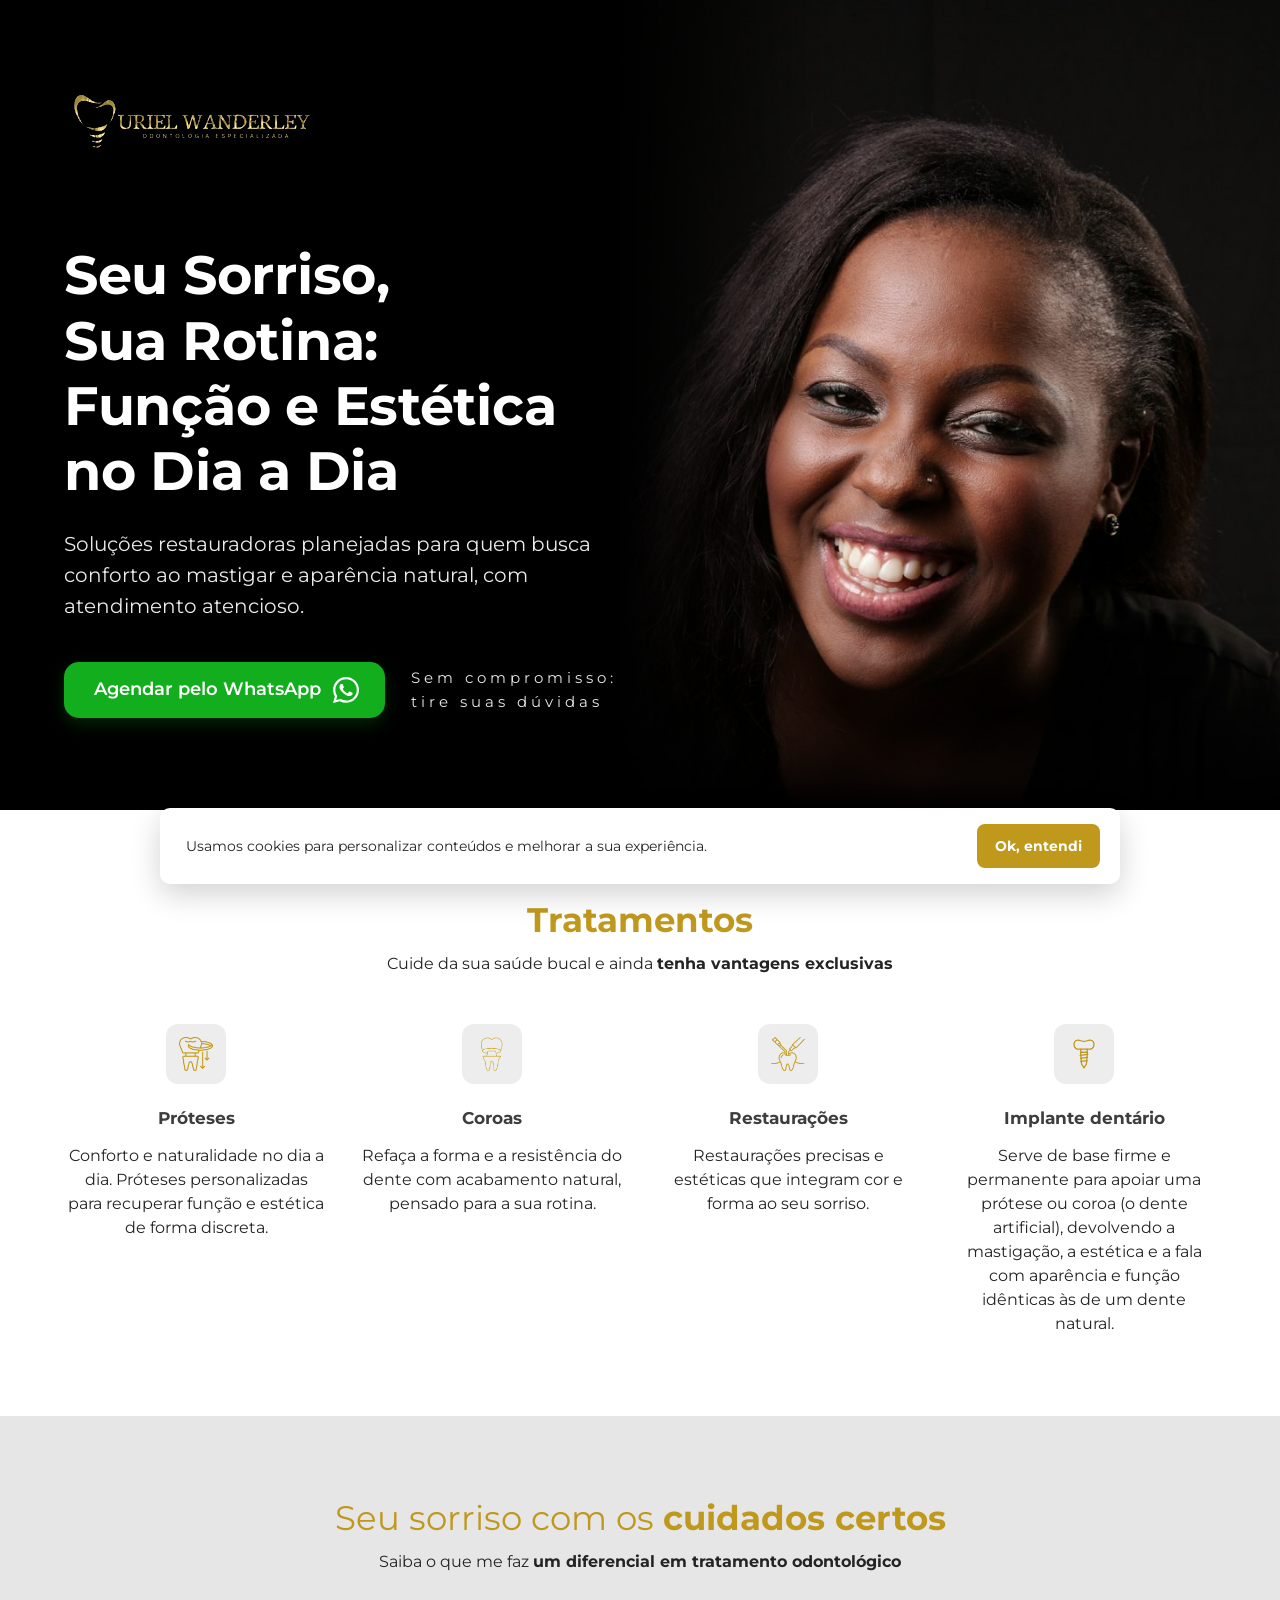
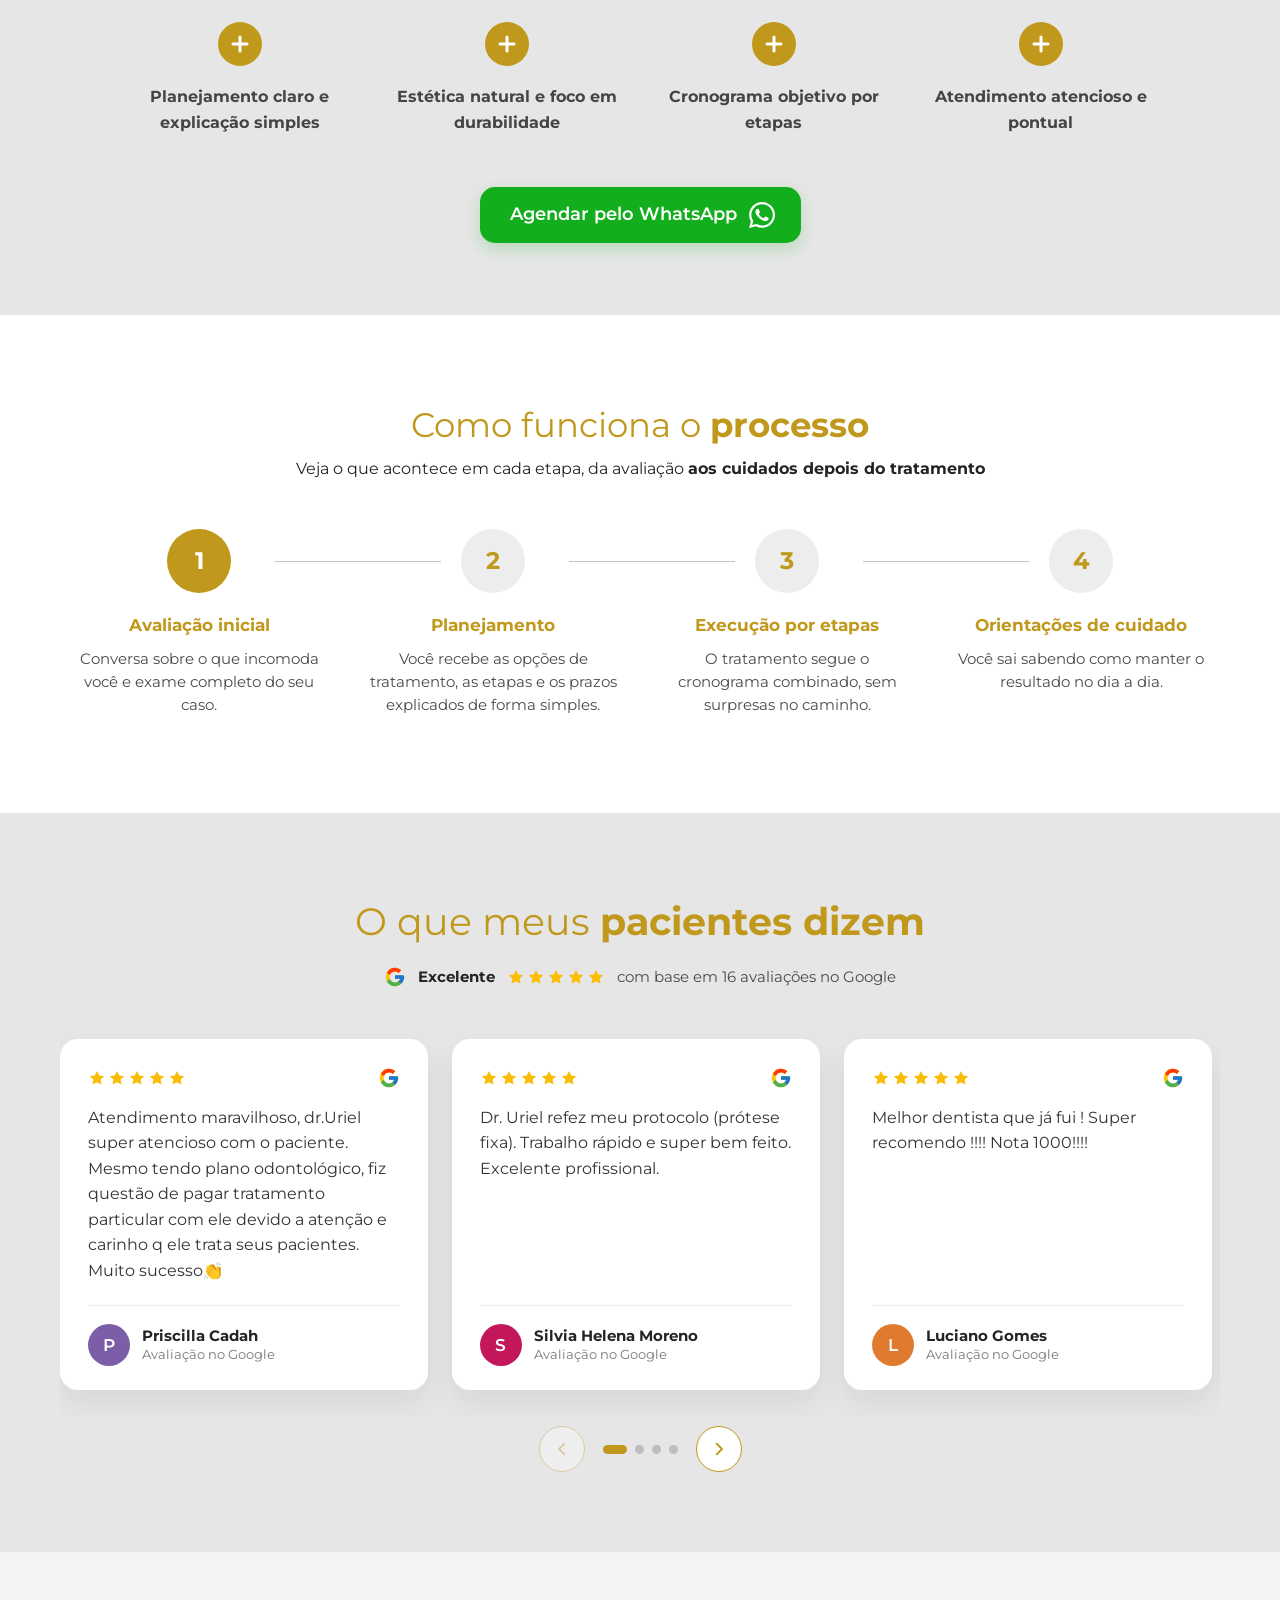
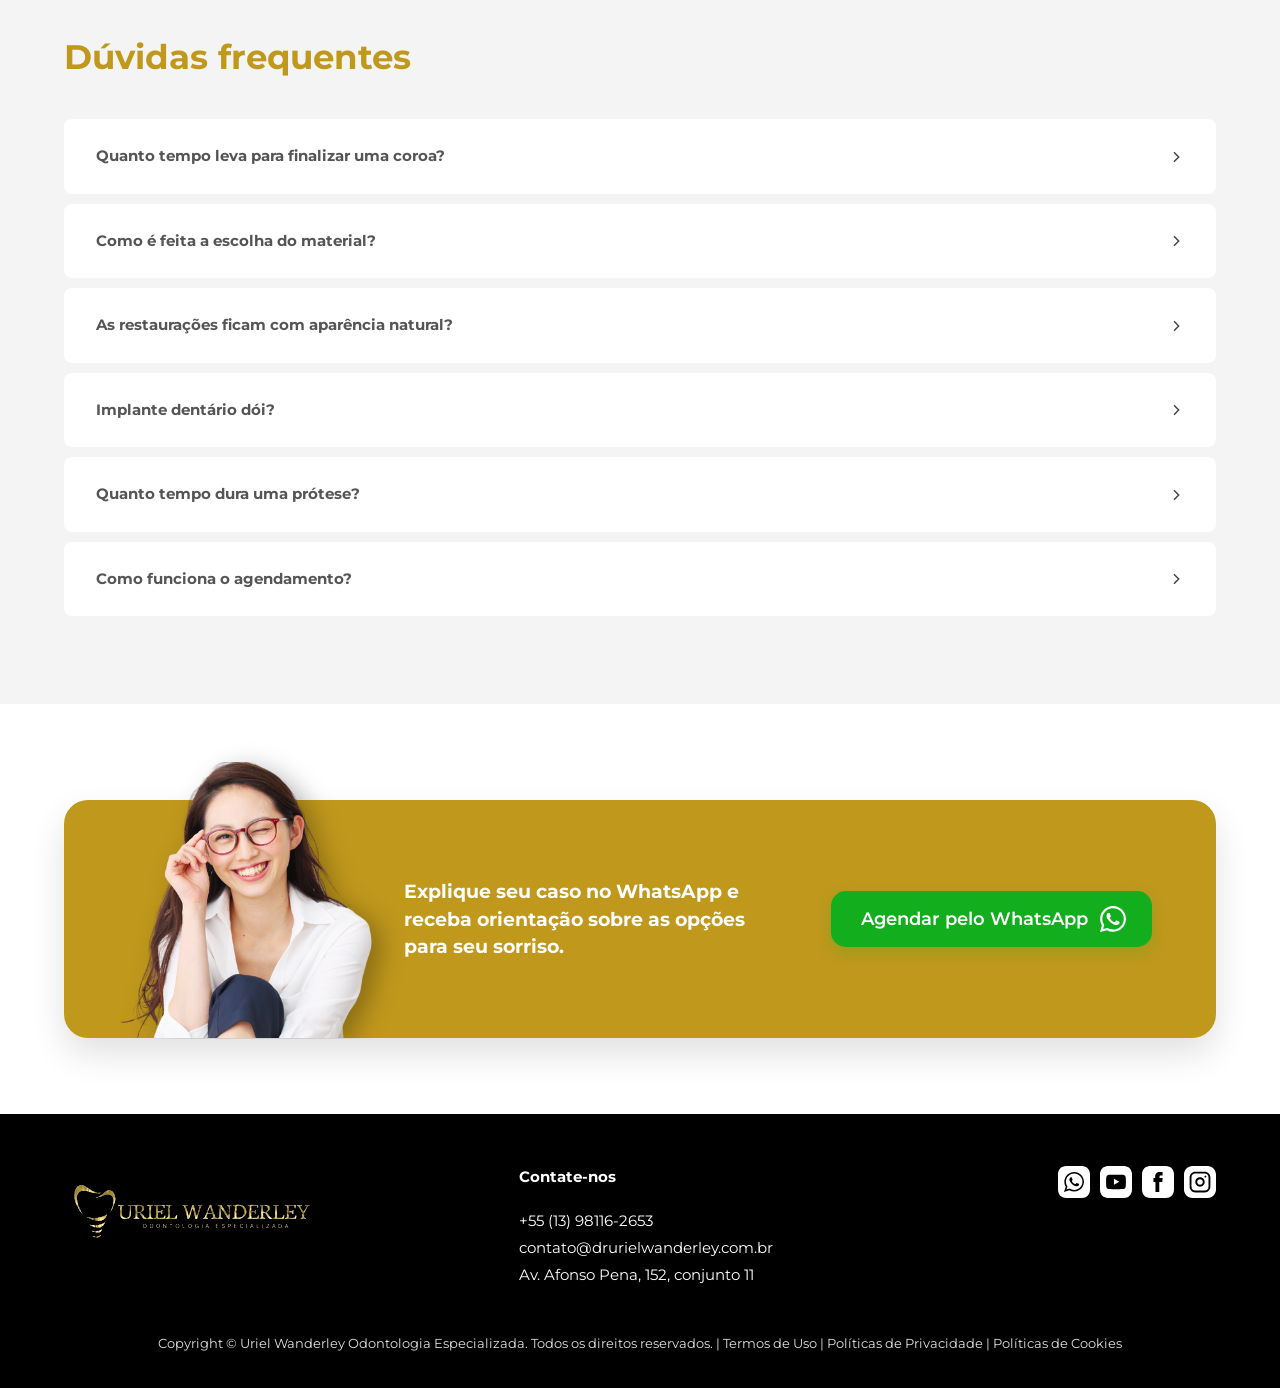
==== dentista-rev01/index.html @ c027326d "previa: LP de implantes do Dr. Uriel Wanderley, versao original e rev01 Montada a partir do fonte (s" ====
<!doctype html>
<html lang="pt-BR">
<head>
  <meta charset="utf-8">
  <meta name="viewport" content="width=device-width, initial-scale=1">
  <meta name="theme-color" content="#000000">
  <title>Dr. Uriel Wanderley - Implantes Dentários</title>
  <meta name="description" content="Tratamentos restauradores com foco em conforto, durabilidade e estética natural, conduzidos com planejamento detalhado e atenção ao paciente 40/45+.">
  <meta name="keywords" content="Implante Dentário, Próteses, Coroas, Restaurações">
  <meta name="robots" content="noindex, nofollow">
  <link rel="canonical" href="https://dentista.drurielwanderley.com.br/">
  <meta property="og:locale" content="pt_BR">
  <meta property="og:type" content="website">
  <meta property="og:title" content="Dr. Uriel Wanderley - Implantes Dentários">
  <meta property="og:description" content="Tratamentos restauradores com foco em conforto, durabilidade e estética natural.">
  <meta property="og:url" content="https://dentista.drurielwanderley.com.br/">
  <link rel="icon" href="assets/favicon.png">
  <link rel="apple-touch-icon" href="assets/favicon.png">


  <link rel="preconnect" href="https://fonts.googleapis.com">
  <link rel="preconnect" href="https://fonts.gstatic.com" crossorigin>
  <link href="https://fonts.googleapis.com/css2?family=Montserrat:wght@300;400;500;600;700&display=swap" rel="stylesheet">
  <link rel="preload" as="image" href="assets/hero-mulher-sorrindo.jpg" imagesrcset="assets/hero-mulher-sorrindo-760.jpg 760w, assets/hero-mulher-sorrindo.jpg 1400w" imagesizes="(max-width: 900px) 100vw, 52vw">

  <style>
    /* ═══════════════════════════════════════════════════════════
       rev01 · réplica da página da GreatPages com os ajustes de 16/10/2026.

       A identidade é a do original: Montserrat, dourado #C0981C, verde
       #13AE1E nos botões, fundo preto no topo e no rodapé, cinza claro
       nas seções intermediárias. O que muda está listado no README da
       pasta do cliente, item a item.
       ═══════════════════════════════════════════════════════════ */
    :root {
      --ouro: #c0981c;
      --ouro-escuro: #a8841a;
      --verde: #13ae1e;
      --verde-escuro: #0f971a;
      --preto: #000;
      --cinza-secao: #e6e6e6;
      --cinza-faq: #f4f4f4;
      --cinza-icone: #ededed;
      --texto: #242424;
      --texto-suave: #4a4a4a;
      --titulo: #3d3d3d;
      --estrela: #fbbc04;
      --largura: 1200px;
      --raio-botao: 15px;
    }
    *, *::before, *::after { box-sizing: border-box; }
    html { -webkit-text-size-adjust: 100%; scroll-behavior: smooth; }
    body {
      margin: 0;
      font-family: Montserrat, system-ui, sans-serif;
      color: var(--texto);
      background: #fff;
      line-height: 1.5;
      -webkit-font-smoothing: antialiased;
    }
    img { max-width: 100%; display: block; }
    h1, h2, h3, p { margin: 0; }
    .wrap { width: 100%; max-width: var(--largura); margin: 0 auto; padding: 0 24px; }
    .nowrap { white-space: nowrap; }
    :focus-visible { outline: 3px solid var(--ouro); outline-offset: 3px; }

    /* ── Botão de WhatsApp: texto + logo branco à direita ───────── */
    .btn {
      display: inline-flex; align-items: center; justify-content: center; gap: 12px;
      min-height: 56px; padding: 0 26px 0 30px;
      background: var(--verde); color: #fff;
      font: 600 18px/1.2 Montserrat, sans-serif; text-decoration: none;
      border-radius: var(--raio-botao);
      box-shadow: 0 6px 16px rgba(19, 174, 30, .22);
      transition: background-color .2s ease, transform .2s ease, box-shadow .2s ease;
    }
    .btn:hover { background: var(--verde-escuro); transform: translateY(-1px); box-shadow: 0 10px 24px rgba(19, 174, 30, .34); }
    .btn svg { width: 26px; height: 26px; fill: #fff; flex: none; }

    /* ── Títulos de seção (padrão do original: parte leve + parte em negrito) */
    .titulo-secao { text-align: center; margin-bottom: 48px; }
    .titulo-secao h2 {
      font-size: clamp(26px, 3.2vw, 34px); line-height: 1.3; font-weight: 400; color: var(--ouro);
    }
    .titulo-secao h2 strong { font-weight: 700; }
    .titulo-secao p { margin-top: 10px; font-size: 16px; color: var(--texto); }
    .titulo-secao p strong { font-weight: 700; }

    /* ═════════ 1. TOPO ═════════ */
    .hero {
      position: relative; background: var(--preto); color: #fff; overflow: hidden;
      min-height: clamp(640px, 90vh, 880px);
      display: flex; align-items: center;
    }
    .hero__foto {
      position: absolute; top: 0; right: 0; bottom: 0; width: 52%;
      /* A foto tem fundo quase preto: as duas máscaras somem com as bordas
         (esquerda e base) dentro do preto do topo, sem corte seco. */
      -webkit-mask-image: linear-gradient(to right, transparent 0, #000 30%), linear-gradient(to top, transparent 0, #000 22%);
      -webkit-mask-composite: source-in;
              mask-image: linear-gradient(to right, transparent 0, #000 30%), linear-gradient(to top, transparent 0, #000 22%);
              mask-composite: intersect;
    }
    .hero__foto img { width: 100%; height: 100%; object-fit: cover; object-position: 50% 18%; }
    .hero__wrap { position: relative; z-index: 1; padding-top: 56px; padding-bottom: 72px; }
    .hero__texto { max-width: 600px; }
    .hero__logo { width: 260px; height: auto; margin-bottom: clamp(48px, 9vh, 88px); }
    .hero h1 {
      font-size: clamp(30px, 1rem + 3vw, 56px);
      line-height: 1.2; font-weight: 700; letter-spacing: -.005em;
    }
    /* Uma linha por trecho: "no Dia a Dia" fica sozinho na última linha, com
       folga até a foto, em vez de espremido no fim de uma linha longa. */
    .hero h1 span { display: block; white-space: nowrap; }
    .hero__sub { margin-top: 26px; font-size: clamp(17px, 1.6vw, 21px); line-height: 1.5; max-width: 34em; color: rgba(255,255,255,.92); }
    .hero__acoes { margin-top: 40px; display: flex; align-items: center; flex-wrap: wrap; gap: 20px 26px; }
    .hero__nota { font-size: 15px; letter-spacing: 4px; line-height: 1.55; color: rgba(255,255,255,.9); }

    /* ═════════ 2. TRATAMENTOS ═════════ */
    .tratamentos { padding: 88px 0 80px; }
    .tratamentos .titulo-secao h2 { font-weight: 700; }
    .cards {
      display: grid; grid-template-columns: repeat(4, 1fr); gap: 40px 32px;
    }
    .card { text-align: center; }
    .card__icone {
      width: 60px; height: 60px; margin: 0 auto 22px; border-radius: 12px;
      background: var(--cinza-icone); display: grid; place-items: center; color: var(--ouro);
    }
    .card__icone img, .card__icone svg { width: 34px; height: 34px; }
    .card h3 { font-size: 17px; font-weight: 700; color: var(--titulo); margin-bottom: 12px; }
    .card p { font-size: 15.5px; line-height: 1.55; color: var(--texto); max-width: 260px; margin: 0 auto; }

    /* ═════════ 3. DIFERENCIAIS ═════════ */
    .diferenciais { background: var(--cinza-secao); padding: 80px 0 72px; }
    .dif-lista {
      list-style: none; margin: 0 auto; padding: 0; max-width: 1040px;
      display: grid; grid-template-columns: repeat(4, 1fr); gap: 36px 28px;
    }
    .dif-lista li { display: flex; flex-direction: column; align-items: center; text-align: center; }
    .dif-mais {
      width: 44px; height: 44px; border-radius: 50%; background: var(--ouro);
      display: grid; place-items: center; margin-bottom: 18px;
    }
    .dif-mais svg { width: 20px; height: 20px; stroke: #fff; stroke-width: 3; stroke-linecap: round; }
    .dif-lista p { font-size: 16px; font-weight: 700; line-height: 1.6; color: #444646; max-width: 15em; }
    .diferenciais .acao { margin-top: 52px; text-align: center; }

    /* ═════════ 4. PROCESSO ═════════ */
    .processo { padding: 88px 0 96px; }
    .passos {
      list-style: none; margin: 0; padding: 0;
      display: grid; grid-template-columns: repeat(4, 1fr); gap: 32px 24px;
    }
    .passo { position: relative; text-align: center; padding: 0 6px; }
    .passo:not(:first-child)::before {
      content: ""; position: absolute; top: 32px; height: 1px; background: #c4c4c4;
      left: calc(-50% + 52px); right: calc(50% + 52px);
    }
    .passo__num {
      width: 64px; height: 64px; margin: 0 auto 20px; border-radius: 50%;
      display: grid; place-items: center; font-size: 24px; font-weight: 700;
      background: var(--cinza-icone); color: var(--ouro);
    }
    .passo:first-child .passo__num { background: var(--ouro); color: #fff; }
    .passo h3 { font-size: 17px; font-weight: 700; color: var(--ouro); margin-bottom: 8px; }
    .passo p { font-size: 15px; line-height: 1.55; color: var(--texto-suave); max-width: 250px; margin: 0 auto; }

    /* ═════════ 5. DEPOIMENTOS ═════════ */
    .depoimentos { background: var(--cinza-secao); padding: 84px 0 80px; }
    .depoimentos .titulo-secao { margin-bottom: 20px; }
    .depoimentos .titulo-secao h2 { font-size: clamp(28px, 3.4vw, 38px); }
    .resumo-google {
      display: flex; align-items: center; justify-content: center; flex-wrap: wrap; gap: 8px 12px;
      font-size: 15px; color: var(--texto-suave); margin-bottom: 44px;
    }
    .resumo-google strong { color: var(--texto); font-weight: 700; }
    .estrelas { display: inline-flex; gap: 2px; color: var(--estrela); }
    .estrelas svg { width: 18px; height: 18px; fill: currentColor; }
    .g-logo { width: 22px; height: 22px; flex: none; }

    .carrossel { position: relative; }
    .trilho {
      display: grid; grid-auto-flow: column; gap: 24px;
      grid-auto-columns: calc((100% - 48px) / 3);
      overflow-x: auto; scroll-snap-type: x mandatory; scroll-behavior: smooth;
      padding: 6px 4px 28px; margin: 0 -4px;
      scrollbar-width: none;
    }
    .trilho::-webkit-scrollbar { display: none; }
    .avaliacao {
      scroll-snap-align: start;
      background: #fff; border-radius: 18px; padding: 28px 28px 24px;
      box-shadow: 0 12px 30px rgba(0, 0, 0, .07);
      display: flex; flex-direction: column;
    }
    .avaliacao__topo { display: flex; align-items: center; justify-content: space-between; margin-bottom: 16px; }
    .avaliacao__texto { font-size: 15.5px; line-height: 1.65; color: #333; flex: 1; }
    .avaliacao__autor { display: flex; align-items: center; gap: 12px; margin-top: 22px; padding-top: 18px; border-top: 1px solid #eee; }
    .avatar {
      width: 42px; height: 42px; border-radius: 50%; flex: none;
      display: grid; place-items: center; color: #fff; font-weight: 600; font-size: 17px;
    }
    .avaliacao__nome { font-size: 15px; font-weight: 700; color: var(--texto); line-height: 1.3; }
    .avaliacao__fonte { font-size: 13px; color: #777; }
    .carrossel__controles { display: flex; align-items: center; justify-content: center; gap: 18px; margin-top: 8px; }
    .seta {
      width: 46px; height: 46px; border-radius: 50%; border: 1.5px solid var(--ouro);
      background: #fff; color: var(--ouro); cursor: pointer; display: grid; place-items: center;
      transition: background-color .2s ease, color .2s ease, opacity .2s ease;
    }
    .seta:hover:not(:disabled) { background: var(--ouro); color: #fff; }
    .seta:disabled { opacity: .35; cursor: default; }
    .seta svg { width: 18px; height: 18px; stroke: currentColor; stroke-width: 2.4; fill: none; stroke-linecap: round; stroke-linejoin: round; }
    .pontos { display: flex; gap: 8px; }
    .pontos button {
      width: 9px; height: 9px; border-radius: 50%; border: 0; padding: 0; cursor: pointer;
      background: #bdbdbd; transition: background-color .2s ease, width .2s ease;
    }
    .pontos button[aria-current="true"] { background: var(--ouro); width: 24px; border-radius: 6px; }

    /* ═════════ 6. DÚVIDAS ═════════ */
    .duvidas { background: var(--cinza-faq); padding: 80px 0 88px; }
    .duvidas h2 { font-size: clamp(26px, 3.2vw, 34px); font-weight: 700; color: var(--ouro); margin-bottom: 36px; }
    .faq { display: grid; gap: 10px; }
    .faq details { background: #fff; border-radius: 8px; }
    .faq summary {
      list-style: none; cursor: pointer; display: flex; align-items: center; justify-content: space-between; gap: 20px;
      padding: 26px 32px; font-size: 15px; font-weight: 700; color: #555;
    }
    .faq summary::-webkit-details-marker { display: none; }
    .faq summary svg { width: 16px; height: 16px; flex: none; stroke: #444; stroke-width: 2.2; fill: none; transition: transform .2s ease; }
    .faq details[open] summary svg { transform: rotate(90deg); }
    .faq details p { padding: 0 32px 26px; font-size: 15px; line-height: 1.65; color: var(--texto-suave); }

    /* ═════════ 7. CHAMADA FINAL ═════════ */
    .chamada { padding: 96px 0 76px; }
    .chamada__caixa {
      position: relative; background: var(--ouro); border-radius: 24px;
      min-height: 238px; padding: 36px 64px 36px 340px;
      display: flex; align-items: center; justify-content: space-between; gap: 40px;
      box-shadow: 0 16px 34px rgba(0, 0, 0, .12);
    }
    .chamada__mulher {
      position: absolute; left: 56px; bottom: 0; width: 252px; height: auto;
      /* Sombra pedida em 16/10: dá relevo à recortada sobre o dourado. */
      filter: drop-shadow(10px 6px 12px rgba(0, 0, 0, .28));
      /* Corta só a sombra que vazaria para baixo da caixa. */
      clip-path: inset(-80px -80px 0 -80px);
    }
    .chamada__texto { color: #fff; font-size: 19px; font-weight: 700; line-height: 1.45; max-width: 25em; }
    .chamada .btn { flex: none; }

    /* ═════════ 8. RODAPÉ ═════════ */
    .rodape { background: var(--preto); color: #fff; padding: 52px 0 34px; }
    .rodape__grade { display: grid; grid-template-columns: 1fr 1.2fr auto; gap: 32px; align-items: start; }
    .rodape__logo { width: 260px; height: auto; }
    .rodape h2 { font-size: 15px; font-weight: 700; margin-bottom: 18px; }
    .rodape address { font-style: normal; font-size: 15px; line-height: 1.8; }
    .rodape address a { color: #fff; text-decoration: none; }
    .redes { display: flex; gap: 10px; }
    .redes img { width: 32px; height: 32px; filter: invert(1); }
    .rodape__direitos { margin-top: 44px; text-align: center; font-size: 13px; color: rgba(255,255,255,.88); line-height: 1.7; }

    /* ── Aviso de cookies (o original da GreatPages tinha o mesmo aviso) */
    .cookies {
      position: fixed; left: 50%; bottom: 16px; transform: translateX(-50%); z-index: 50;
      width: min(960px, calc(100% - 32px));
      background: #fff; color: var(--texto); border-radius: 10px; box-shadow: 0 10px 30px rgba(0,0,0,.18);
      padding: 16px 20px 16px 26px; display: flex; align-items: center; justify-content: space-between; gap: 18px;
      font-size: 14px;
    }
    .cookies[hidden] { display: none; }
    .cookies button {
      flex: none; border: 0; border-radius: 8px; background: var(--ouro); color: #fff;
      font: 700 14px Montserrat, sans-serif; padding: 12px 18px; min-height: 44px; cursor: pointer;
    }

    /* ═════════ RESPONSIVO ═════════ */
    @media (max-width: 1024px) {
      .trilho { grid-auto-columns: calc((100% - 24px) / 2); }
      .chamada__caixa { padding-left: 270px; padding-right: 40px; }
      .chamada__mulher { width: 220px; left: 28px; }
    }
    @media (max-width: 900px) {
      /* No celular o texto e o botão vêm primeiro (como no original) e a foto
         fecha o topo, entrando e saindo do preto pelas duas pontas. */
      .hero { display: flex; flex-direction: column; min-height: 0; text-align: center; }
      .hero__foto { order: 2; }
      .hero__wrap { padding-top: 32px; padding-bottom: 0; }
      .hero__texto { max-width: 560px; margin: 0 auto; }
      .hero__logo { width: 220px; margin: 0 auto 40px; }
      .hero__sub { margin-left: auto; margin-right: auto; }
      .hero__acoes { justify-content: center; flex-direction: column; gap: 18px; }
      .hero__foto {
        position: relative; width: 100%; height: min(100vw, 460px); margin-top: 8px;
        -webkit-mask-image: linear-gradient(to bottom, transparent 0, #000 16%, #000 80%, transparent 100%);
                mask-image: linear-gradient(to bottom, transparent 0, #000 16%, #000 80%, transparent 100%);
      }
      .hero__foto img { object-position: 50% 12%; }
      .cards, .dif-lista { grid-template-columns: repeat(2, 1fr); }
      .passos { grid-template-columns: repeat(2, 1fr); row-gap: 44px; }
      .passo:nth-child(3)::before { display: none; }
      .chamada { padding-top: 150px; }
      .chamada__caixa { flex-direction: column; text-align: center; padding: 150px 28px 36px; gap: 26px; }
      .chamada__mulher { left: 50%; transform: translateX(-50%); bottom: auto; top: -120px; width: 220px; }
      .chamada__texto { max-width: 30em; }
      .rodape__grade { grid-template-columns: 1fr; text-align: center; justify-items: center; }
    }
    @media (max-width: 600px) {
      .wrap { padding: 0 20px; }
      .btn { width: 100%; max-width: 360px; font-size: 16px; padding: 0 18px; white-space: nowrap; }
      .tratamentos, .processo { padding: 64px 0; }
      .diferenciais, .depoimentos, .duvidas { padding: 60px 0; }
      .titulo-secao { margin-bottom: 36px; }
      .cards { grid-template-columns: 1fr; gap: 36px; }
      .dif-lista { grid-template-columns: 1fr 1fr; gap: 30px 16px; }
      .dif-lista p { font-size: 15px; }
      .passos { grid-template-columns: 1fr; }
      .passo::before { display: none; }
      .trilho { grid-auto-columns: 86%; gap: 16px; }
      .faq summary { padding: 22px 20px; }
      .faq details p { padding: 0 20px 22px; }
      .chamada__caixa { border-radius: 20px; padding-left: 18px; padding-right: 18px; }
      .cookies { font-size: 13px; line-height: 1.4; padding: 12px 12px 12px 16px; gap: 12px; }
      .cookies button { padding: 10px 14px; font-size: 13px; }
    }
    @media (prefers-reduced-motion: reduce) {
      html, .trilho { scroll-behavior: auto; }
      .btn, .seta, .pontos button, .faq summary svg { transition: none; }
    }
  </style>

  <script type="application/ld+json">
  {
    "@context": "https://schema.org",
    "@type": "FAQPage",
    "mainEntity": [
      {"@type": "Question", "name": "Quanto tempo leva para finalizar uma coroa?", "acceptedAnswer": {"@type": "Answer", "text": "O cronograma é combinado previamente e depende do caso. Explicamos etapas e prazos de forma clara."}},
      {"@type": "Question", "name": "Como é feita a escolha do material?", "acceptedAnswer": {"@type": "Answer", "text": "Indicamos opções com base em estética, resistência e objetivo do tratamento. Você participa da decisão com informações simples e diretas."}},
      {"@type": "Question", "name": "As restaurações ficam com aparência natural?", "acceptedAnswer": {"@type": "Answer", "text": "Buscamos integrar cor e forma para um resultado discreto no dia a dia."}},
      {"@type": "Question", "name": "Implante dentário dói?", "acceptedAnswer": {"@type": "Answer", "text": "A abordagem é planejada para oferecer conforto durante o procedimento. Após a avaliação, explicamos o passo a passo."}},
      {"@type": "Question", "name": "Quanto tempo dura uma prótese?", "acceptedAnswer": {"@type": "Answer", "text": "A longevidade depende de uso e cuidados. Orientamos sobre manutenção para conservar conforto e aparência."}},
      {"@type": "Question", "name": "Como funciona o agendamento?", "acceptedAnswer": {"@type": "Answer", "text": "Clique no botão de WhatsApp, fale com nossa equipe e receba as informações para agendar."}}
    ]
  }
  </script>
</head>
<body>

  <svg width="0" height="0" style="position:absolute" aria-hidden="true">
    <symbol id="i-whatsapp" viewBox="0 0 24 24"><path d="M17.472 14.382c-.297-.149-1.758-.867-2.03-.967-.273-.099-.471-.148-.67.15-.197.297-.767.966-.94 1.164-.173.199-.347.223-.644.075-.297-.15-1.255-.463-2.39-1.475-.883-.788-1.48-1.761-1.653-2.059-.173-.297-.018-.458.13-.606.134-.133.298-.347.446-.52.149-.174.198-.298.298-.497.099-.198.05-.371-.025-.52-.075-.149-.669-1.612-.916-2.207-.242-.579-.487-.5-.669-.51-.173-.008-.371-.01-.57-.01-.198 0-.52.074-.792.372-.272.297-1.04 1.016-1.04 2.479 0 1.462 1.065 2.875 1.213 3.074.149.198 2.096 3.2 5.077 4.487.709.306 1.262.489 1.694.625.712.227 1.36.195 1.871.118.571-.085 1.758-.719 2.006-1.413.248-.694.248-1.289.173-1.413-.074-.124-.272-.198-.57-.347m-5.421 7.403h-.004a9.87 9.87 0 0 1-5.031-1.378l-.361-.214-3.741.982.998-3.648-.235-.374a9.86 9.86 0 0 1-1.51-5.26c.001-5.45 4.436-9.884 9.888-9.884 2.64 0 5.122 1.03 6.988 2.898a9.825 9.825 0 0 1 2.893 6.994c-.003 5.45-4.437 9.884-9.885 9.884m8.413-18.297A11.815 11.815 0 0 0 12.05 0C5.495 0 .16 5.335.157 11.892c0 2.096.547 4.142 1.588 5.945L.057 24l6.305-1.654a11.882 11.882 0 0 0 5.683 1.448h.005c6.554 0 11.89-5.335 11.893-11.893a11.821 11.821 0 0 0-3.48-8.413z"/></symbol>
    <symbol id="i-estrela" viewBox="0 0 24 24"><path d="M12 2.5l2.95 6.1 6.7.9-4.9 4.65 1.2 6.65L12 17.6l-5.95 3.2 1.2-6.65L2.35 9.5l6.7-.9z"/></symbol>
    <symbol id="i-google" viewBox="0 0 48 48"><path fill="#FFC107" d="M43.6 20.5H42V20H24v8h11.3C33.7 32.7 29.2 36 24 36c-6.6 0-12-5.4-12-12s5.4-12 12-12c3.1 0 5.8 1.2 7.9 3.1l5.7-5.7C34 6.1 29.3 4 24 4 13 4 4 13 4 24s9 20 20 20 20-9 20-20c0-1.3-.1-2.4-.4-3.5z"/><path fill="#FF3D00" d="M6.3 14.7l6.6 4.8C14.7 15.1 19 12 24 12c3.1 0 5.8 1.2 7.9 3.1l5.7-5.7C34 6.1 29.3 4 24 4 16.3 4 9.7 8.3 6.3 14.7z"/><path fill="#4CAF50" d="M24 44c5.2 0 9.9-2 13.4-5.2l-6.2-5.2C29.2 35.1 26.7 36 24 36c-5.2 0-9.6-3.3-11.3-8l-6.5 5C9.5 39.6 16.2 44 24 44z"/><path fill="#1976D2" d="M43.6 20.5H42V20H24v8h11.3c-.8 2.2-2.2 4.2-4.1 5.6l6.2 5.2C37 39.2 44 34 44 24c0-1.3-.1-2.4-.4-3.5z"/></symbol>
  </svg>

  <!-- ═════════ 1. TOPO ═════════ -->
  <header class="hero">
    <div class="hero__foto" aria-hidden="true">
      <img src="assets/hero-mulher-sorrindo.jpg"
           srcset="assets/hero-mulher-sorrindo-760.jpg 760w, assets/hero-mulher-sorrindo.jpg 1400w"
           sizes="(max-width: 900px) 100vw, 52vw" width="1400" height="2100" alt="" fetchpriority="high">
    </div>
    <div class="wrap hero__wrap">
      <div class="hero__texto">
        <img class="hero__logo" src="assets/logo-uriel-wanderley-transparente.png" width="260" height="85" alt="Uriel Wanderley Odontologia Especializada">
        <h1><span>Seu Sorriso,</span> <span>Sua Rotina:</span> <span>Função e Estética</span> <span>no Dia a Dia</span></h1>
        <p class="hero__sub">Soluções restauradoras planejadas para quem busca conforto ao mastigar e aparência natural, com atendimento atencioso.</p>
        <div class="hero__acoes">
          <a class="btn" href="https://wa.me/5513981162653?text=Ol%C3%A1%2C%20vim%20pelo%20site.%20Que%20agendar%20uma%20avalia%C3%A7%C3%A3o">Agendar pelo WhatsApp<svg aria-hidden="true"><use href="#i-whatsapp"/></svg></a>
          <p class="hero__nota">Sem compromisso:<br>tire suas dúvidas</p>
        </div>
      </div>
    </div>
  </header>

  <main>
    <!-- ═════════ 2. TRATAMENTOS ═════════ -->
    <section class="tratamentos" aria-labelledby="t-tratamentos">
      <div class="wrap">
        <div class="titulo-secao">
          <h2 id="t-tratamentos">Tratamentos</h2>
          <p>Cuide da sua saúde bucal e ainda <strong>tenha vantagens exclusivas</strong></p>
        </div>
        <div class="cards">
          <article class="card">
            <div class="card__icone"><img src="assets/icone-proteses.png" width="34" height="34" alt=""></div>
            <h3>Próteses</h3>
            <p>Conforto e naturalidade no dia a dia. Próteses personalizadas para recuperar função e estética de forma discreta.</p>
          </article>
          <article class="card">
            <div class="card__icone"><img src="assets/icone-coroas.png" width="34" height="34" alt=""></div>
            <h3>Coroas</h3>
            <p>Refaça a forma e a resistência do dente com acabamento natural, pensado para a sua rotina.</p>
          </article>
          <article class="card">
            <div class="card__icone"><img src="assets/icone-restauracoes.png" width="34" height="34" alt=""></div>
            <h3>Restaurações</h3>
            <p>Restaurações precisas e estéticas que integram cor e forma ao seu sorriso.</p>
          </article>
          <article class="card">
            <div class="card__icone">
              <!-- Implante: coroa, pilar e parafuso, no mesmo traço dourado dos outros ícones -->
              <svg viewBox="0 0 64 64" fill="none" stroke="currentColor" stroke-width="2.4" stroke-linecap="round" stroke-linejoin="round" aria-hidden="true">
                <path d="M21 6c-5.5 0-8.6 4.4-7.6 9.6.9 4.4 4.3 7.4 8.6 7.4h20c4.3 0 7.7-3 8.6-7.4C51.6 10.4 48.5 6 43 6c-4.2 0-6.4 2.2-11 2.2S25.2 6 21 6z"/>
                <path d="M26 23v6h12v-6"/>
                <path d="M25.5 29h13l-2 22-4.5 7-4.5-7z"/>
                <path d="M24.8 34.5l14.4-1.8M25.3 40.3l13.4-1.8M25.9 46.1l12.2-1.6"/>
              </svg>
            </div>
            <h3>Implante dentário</h3>
            <p>Serve de base firme e permanente para apoiar uma prótese ou coroa (o dente artificial), devolvendo a mastigação, a estética e a fala com aparência e função idênticas às de um dente natural.</p>
          </article>
        </div>
      </div>
    </section>

    <!-- ═════════ 3. DIFERENCIAIS ═════════ -->
    <section class="diferenciais" aria-labelledby="t-diferenciais">
      <div class="wrap">
        <div class="titulo-secao">
          <h2 id="t-diferenciais">Seu sorriso com os <strong>cuidados certos</strong></h2>
          <p>Saiba o que me faz <strong>um diferencial em tratamento odontológico</strong></p>
        </div>
        <ul class="dif-lista">
          <li><span class="dif-mais" aria-hidden="true"><svg viewBox="0 0 20 20"><path d="M10 3v14M3 10h14"/></svg></span><p>Planejamento claro e explicação simples</p></li>
          <li><span class="dif-mais" aria-hidden="true"><svg viewBox="0 0 20 20"><path d="M10 3v14M3 10h14"/></svg></span><p>Estética natural e foco em durabilidade</p></li>
          <li><span class="dif-mais" aria-hidden="true"><svg viewBox="0 0 20 20"><path d="M10 3v14M3 10h14"/></svg></span><p>Cronograma objetivo por etapas</p></li>
          <li><span class="dif-mais" aria-hidden="true"><svg viewBox="0 0 20 20"><path d="M10 3v14M3 10h14"/></svg></span><p>Atendimento atencioso e pontual</p></li>
        </ul>
        <div class="acao">
          <a class="btn" href="https://wa.me/5513981162653?text=Ol%C3%A1%2C%20vim%20pelo%20site.%20Que%20agendar%20uma%20avalia%C3%A7%C3%A3o">Agendar pelo WhatsApp<svg aria-hidden="true"><use href="#i-whatsapp"/></svg></a>
        </div>
      </div>
    </section>

    <!-- ═════════ 4. PROCESSO ═════════ -->
    <section class="processo" aria-labelledby="t-processo">
      <div class="wrap">
        <div class="titulo-secao">
          <h2 id="t-processo">Como funciona o <strong>processo</strong></h2>
          <p>Veja o que acontece em cada etapa, da avaliação <strong>aos cuidados depois do tratamento</strong></p>
        </div>
        <ol class="passos">
          <li class="passo">
            <span class="passo__num" aria-hidden="true">1</span>
            <h3>Avaliação inicial</h3>
            <p>Conversa sobre o que incomoda você e exame completo do seu caso.</p>
          </li>
          <li class="passo">
            <span class="passo__num" aria-hidden="true">2</span>
            <h3>Planejamento</h3>
            <p>Você recebe as opções de tratamento, as etapas e os prazos explicados de forma simples.</p>
          </li>
          <li class="passo">
            <span class="passo__num" aria-hidden="true">3</span>
            <h3>Execução por etapas</h3>
            <p>O tratamento segue o cronograma combinado, sem surpresas no caminho.</p>
          </li>
          <li class="passo">
            <span class="passo__num" aria-hidden="true">4</span>
            <h3>Orientações de cuidado</h3>
            <p>Você sai sabendo como manter o resultado no dia a dia.</p>
          </li>
        </ol>
      </div>
    </section>

    <!-- ═════════ 5. DEPOIMENTOS ═════════
         Textos copiados das avaliações do Google exibidas no site do cliente
         (drurielwanderley.com.br, selo Trustindex), conferidos em 16/10/2026. -->
    <section class="depoimentos" aria-labelledby="t-depoimentos">
      <div class="wrap">
        <div class="titulo-secao">
          <h2 id="t-depoimentos">O que meus <strong>pacientes dizem</strong></h2>
        </div>
        <p class="resumo-google">
          <svg class="g-logo" aria-hidden="true"><use href="#i-google"/></svg>
          <strong>Excelente</strong>
          <span class="estrelas" aria-label="5 de 5 estrelas"><svg><use href="#i-estrela"/></svg><svg><use href="#i-estrela"/></svg><svg><use href="#i-estrela"/></svg><svg><use href="#i-estrela"/></svg><svg><use href="#i-estrela"/></svg></span>
          <span>com base em 16 avaliações no Google</span>
        </p>

        <div class="carrossel">
          <div class="trilho" id="trilho" tabindex="0" aria-label="Avaliações de pacientes">
            <article class="avaliacao">
              <div class="avaliacao__topo">
                <span class="estrelas" aria-label="5 estrelas"><svg><use href="#i-estrela"/></svg><svg><use href="#i-estrela"/></svg><svg><use href="#i-estrela"/></svg><svg><use href="#i-estrela"/></svg><svg><use href="#i-estrela"/></svg></span>
                <svg class="g-logo" aria-hidden="true"><use href="#i-google"/></svg>
              </div>
              <p class="avaliacao__texto">Atendimento maravilhoso, dr.Uriel super atencioso com o paciente. Mesmo tendo plano odontológico, fiz questão de pagar tratamento particular com ele devido a atenção e carinho q ele trata seus pacientes. Muito sucesso👏</p>
              <div class="avaliacao__autor"><span class="avatar" style="background:#7b5ea7" aria-hidden="true">P</span><div><p class="avaliacao__nome">Priscilla Cadah</p><p class="avaliacao__fonte">Avaliação no Google</p></div></div>
            </article>
            <article class="avaliacao">
              <div class="avaliacao__topo">
                <span class="estrelas" aria-label="5 estrelas"><svg><use href="#i-estrela"/></svg><svg><use href="#i-estrela"/></svg><svg><use href="#i-estrela"/></svg><svg><use href="#i-estrela"/></svg><svg><use href="#i-estrela"/></svg></span>
                <svg class="g-logo" aria-hidden="true"><use href="#i-google"/></svg>
              </div>
              <p class="avaliacao__texto">Dr. Uriel refez meu protocolo (prótese fixa). Trabalho rápido e super bem feito. Excelente profissional.</p>
              <div class="avaliacao__autor"><span class="avatar" style="background:#c2185b" aria-hidden="true">S</span><div><p class="avaliacao__nome">Silvia Helena Moreno</p><p class="avaliacao__fonte">Avaliação no Google</p></div></div>
            </article>
            <article class="avaliacao">
              <div class="avaliacao__topo">
                <span class="estrelas" aria-label="5 estrelas"><svg><use href="#i-estrela"/></svg><svg><use href="#i-estrela"/></svg><svg><use href="#i-estrela"/></svg><svg><use href="#i-estrela"/></svg><svg><use href="#i-estrela"/></svg></span>
                <svg class="g-logo" aria-hidden="true"><use href="#i-google"/></svg>
              </div>
              <p class="avaliacao__texto">Melhor dentista que já fui ! Super recomendo !!!! Nota 1000!!!!</p>
              <div class="avaliacao__autor"><span class="avatar" style="background:#e07a2f" aria-hidden="true">L</span><div><p class="avaliacao__nome">Luciano Gomes</p><p class="avaliacao__fonte">Avaliação no Google</p></div></div>
            </article>
            <article class="avaliacao">
              <div class="avaliacao__topo">
                <span class="estrelas" aria-label="5 estrelas"><svg><use href="#i-estrela"/></svg><svg><use href="#i-estrela"/></svg><svg><use href="#i-estrela"/></svg><svg><use href="#i-estrela"/></svg><svg><use href="#i-estrela"/></svg></span>
                <svg class="g-logo" aria-hidden="true"><use href="#i-google"/></svg>
              </div>
              <p class="avaliacao__texto">Atendimento de qualidade, pontualidade e higienização correta...Recomendo</p>
              <div class="avaliacao__autor"><span class="avatar" style="background:#689f38" aria-hidden="true">M</span><div><p class="avaliacao__nome">Marla Cabral</p><p class="avaliacao__fonte">Avaliação no Google</p></div></div>
            </article>
            <article class="avaliacao">
              <div class="avaliacao__topo">
                <span class="estrelas" aria-label="5 estrelas"><svg><use href="#i-estrela"/></svg><svg><use href="#i-estrela"/></svg><svg><use href="#i-estrela"/></svg><svg><use href="#i-estrela"/></svg><svg><use href="#i-estrela"/></svg></span>
                <svg class="g-logo" aria-hidden="true"><use href="#i-google"/></svg>
              </div>
              <p class="avaliacao__texto">excelentes profissionais gentileza e higiene parabéns recomendo</p>
              <div class="avaliacao__autor"><span class="avatar" style="background:#1565c0" aria-hidden="true">M</span><div><p class="avaliacao__nome">Marta Ribeiro</p><p class="avaliacao__fonte">Avaliação no Google</p></div></div>
            </article>
            <article class="avaliacao">
              <div class="avaliacao__topo">
                <span class="estrelas" aria-label="5 estrelas"><svg><use href="#i-estrela"/></svg><svg><use href="#i-estrela"/></svg><svg><use href="#i-estrela"/></svg><svg><use href="#i-estrela"/></svg><svg><use href="#i-estrela"/></svg></span>
                <svg class="g-logo" aria-hidden="true"><use href="#i-google"/></svg>
              </div>
              <p class="avaliacao__texto">Atendimento com excelência!!!!</p>
              <div class="avaliacao__autor"><span class="avatar" style="background:#8d6e63" aria-hidden="true">C</span><div><p class="avaliacao__nome">Cláudia Taniguchi</p><p class="avaliacao__fonte">Avaliação no Google</p></div></div>
            </article>
          </div>
          <div class="carrossel__controles">
            <button class="seta" type="button" id="seta-ant" aria-label="Avaliações anteriores"><svg viewBox="0 0 24 24"><path d="M15 5l-7 7 7 7"/></svg></button>
            <div class="pontos" id="pontos"></div>
            <button class="seta" type="button" id="seta-prox" aria-label="Próximas avaliações"><svg viewBox="0 0 24 24"><path d="M9 5l7 7-7 7"/></svg></button>
          </div>
        </div>
      </div>
    </section>

    <!-- ═════════ 6. DÚVIDAS ═════════ -->
    <section class="duvidas" aria-labelledby="t-duvidas">
      <div class="wrap">
        <h2 id="t-duvidas">Dúvidas frequentes</h2>
        <div class="faq">
          <details><summary>Quanto tempo leva para finalizar uma coroa?<svg viewBox="0 0 24 24" aria-hidden="true"><path d="M9 5l7 7-7 7"/></svg></summary><p>O cronograma é combinado previamente e depende do caso. Explicamos etapas e prazos de forma clara.</p></details>
          <details><summary>Como é feita a escolha do material?<svg viewBox="0 0 24 24" aria-hidden="true"><path d="M9 5l7 7-7 7"/></svg></summary><p>Indicamos opções com base em estética, resistência e objetivo do tratamento. Você participa da decisão com informações simples e diretas.</p></details>
          <details><summary>As restaurações ficam com aparência natural?<svg viewBox="0 0 24 24" aria-hidden="true"><path d="M9 5l7 7-7 7"/></svg></summary><p>Buscamos integrar cor e forma para um resultado discreto no dia a dia.</p></details>
          <details><summary>Implante dentário dói?<svg viewBox="0 0 24 24" aria-hidden="true"><path d="M9 5l7 7-7 7"/></svg></summary><p>A abordagem é planejada para oferecer conforto durante o procedimento. Após a avaliação, explicamos o passo a passo.</p></details>
          <details><summary>Quanto tempo dura uma prótese?<svg viewBox="0 0 24 24" aria-hidden="true"><path d="M9 5l7 7-7 7"/></svg></summary><p>A longevidade depende de uso e cuidados. Orientamos sobre manutenção para conservar conforto e aparência.</p></details>
          <details><summary>Como funciona o agendamento?<svg viewBox="0 0 24 24" aria-hidden="true"><path d="M9 5l7 7-7 7"/></svg></summary><p>Clique no botão de WhatsApp, fale com nossa equipe e receba as informações para agendar.</p></details>
        </div>
      </div>
    </section>

    <!-- ═════════ 7. CHAMADA FINAL ═════════ -->
    <section class="chamada" aria-label="Agendamento">
      <div class="wrap">
        <div class="chamada__caixa">
          <img class="chamada__mulher" src="assets/cta-mulher-oculos.png" width="395" height="434" alt="" loading="lazy">
          <p class="chamada__texto">Explique seu caso no WhatsApp e receba orientação sobre as opções para seu sorriso.</p>
          <a class="btn" href="https://wa.me/5513981162653?text=Ol%C3%A1%2C%20vim%20pelo%20site.%20Que%20agendar%20uma%20avalia%C3%A7%C3%A3o">Agendar pelo WhatsApp<svg aria-hidden="true"><use href="#i-whatsapp"/></svg></a>
        </div>
      </div>
    </section>
  </main>

  <!-- ═════════ 8. RODAPÉ ═════════ -->
  <footer class="rodape">
    <div class="wrap">
      <div class="rodape__grade">
        <img class="rodape__logo" src="assets/logo-uriel-wanderley-transparente.png" width="260" height="85" alt="Uriel Wanderley Odontologia Especializada" loading="lazy">
        <div>
          <h2>Contate-nos</h2>
          <address>
            +55 (13) 98116-2653<br>
            contato@drurielwanderley.com.br<br>
            Av. Afonso Pena, 152, conjunto 11
          </address>
        </div>
        <div class="redes" aria-hidden="true">
          <img src="assets/social-whatsapp.svg" width="32" height="32" alt="" loading="lazy">
          <img src="assets/social-youtube.svg" width="32" height="32" alt="" loading="lazy">
          <img src="assets/social-facebook.svg" width="32" height="32" alt="" loading="lazy">
          <img src="assets/social-instagram.svg" width="32" height="32" alt="" loading="lazy">
        </div>
      </div>
      <p class="rodape__direitos">Copyright © Uriel Wanderley Odontologia Especializada. Todos os direitos reservados. | Termos de Uso | Políticas de Privacidade | Políticas de Cookies</p>
    </div>
  </footer>

  <div class="cookies" id="cookies" hidden>
    <span>Usamos cookies para personalizar conteúdos e melhorar a sua experiência.</span>
    <button type="button" id="cookies-ok">Ok, entendi</button>
  </div>

  <script>
    (function () {
      // Carrossel de avaliações: setas e pontos sobre um trilho com scroll-snap.
      var trilho = document.getElementById('trilho');
      var ant = document.getElementById('seta-ant');
      var prox = document.getElementById('seta-prox');
      var pontos = document.getElementById('pontos');
      var cards = trilho.children;

      function passo() {
        var gap = parseFloat(getComputedStyle(trilho).columnGap) || 0;
        return cards[0].getBoundingClientRect().width + gap;
      }
      function visiveis() { var p = passo(); return p > 0 ? Math.max(1, Math.round((trilho.clientWidth + 1) / p)) : 1; }
      function posicoes() { return Math.max(1, cards.length - visiveis() + 1); }
      function atual() { var p = passo(); return p > 0 ? Math.round(trilho.scrollLeft / p) : 0; }

      function montarPontos() {
        pontos.innerHTML = '';
        for (var i = 0; i < posicoes(); i++) {
          var b = document.createElement('button');
          b.type = 'button';
          b.setAttribute('aria-label', 'Ir para a avaliação ' + (i + 1));
          b.addEventListener('click', (function (n) { return function () { trilho.scrollTo({ left: n * passo() }); }; })(i));
          pontos.appendChild(b);
        }
        atualizar();
      }
      function atualizar() {
        var a = atual(), max = posicoes() - 1;
        ant.disabled = a <= 0;
        prox.disabled = a >= max;
        Array.prototype.forEach.call(pontos.children, function (b, i) { b.setAttribute('aria-current', i === Math.min(a, max) ? 'true' : 'false'); });
      }
      ant.addEventListener('click', function () { trilho.scrollBy({ left: -passo() }); });
      prox.addEventListener('click', function () { trilho.scrollBy({ left: passo() }); });
      var t;
      trilho.addEventListener('scroll', function () { clearTimeout(t); t = setTimeout(atualizar, 60); }, { passive: true });
      window.addEventListener('resize', montarPontos);
      window.addEventListener('load', montarPontos);
      montarPontos();

      // Aviso de cookies: some depois do "Ok, entendi".
      var aviso = document.getElementById('cookies');
      var visto = false;
      try { visto = localStorage.getItem('cookies-ok') === '1'; } catch (e) {}
      if (!visto) aviso.hidden = false;
      document.getElementById('cookies-ok').addEventListener('click', function () {
        aviso.hidden = true;
        try { localStorage.setItem('cookies-ok', '1'); } catch (e) {}
      });
    })();
  </script>
</body>
</html>
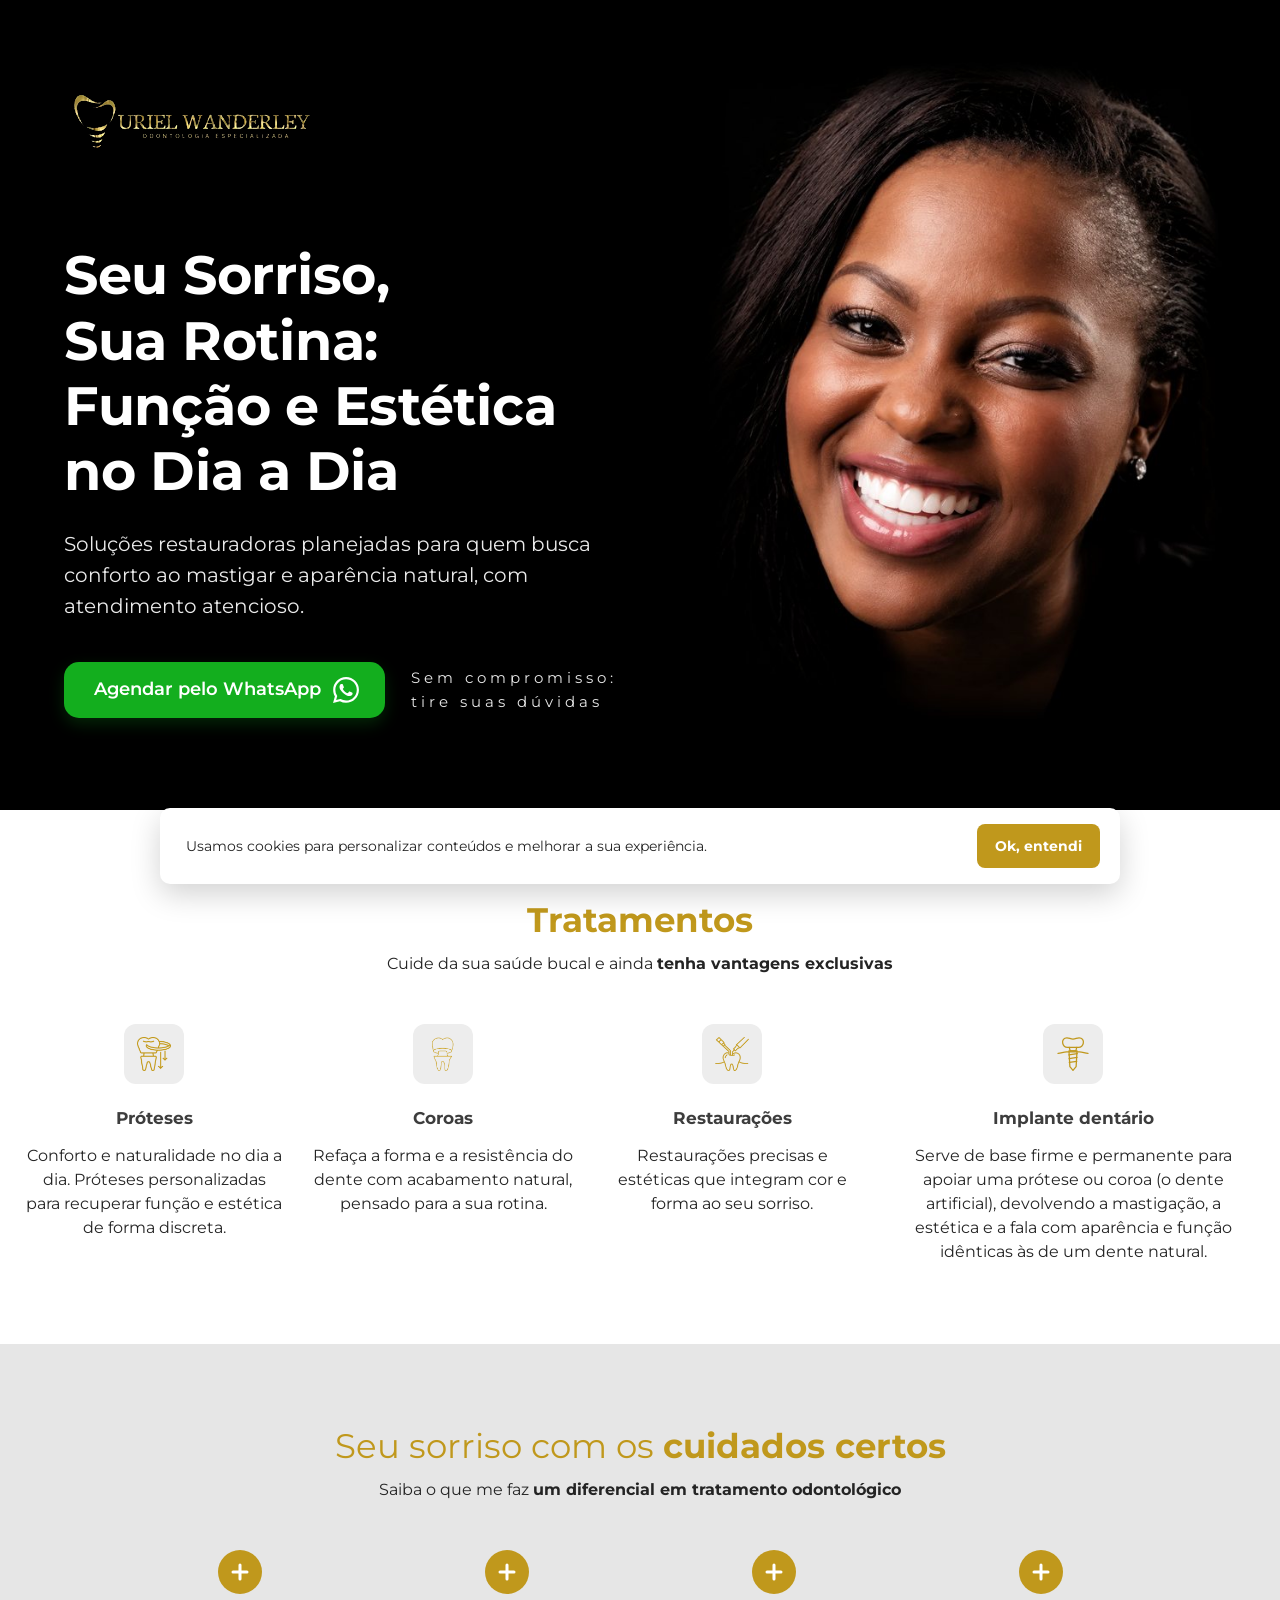
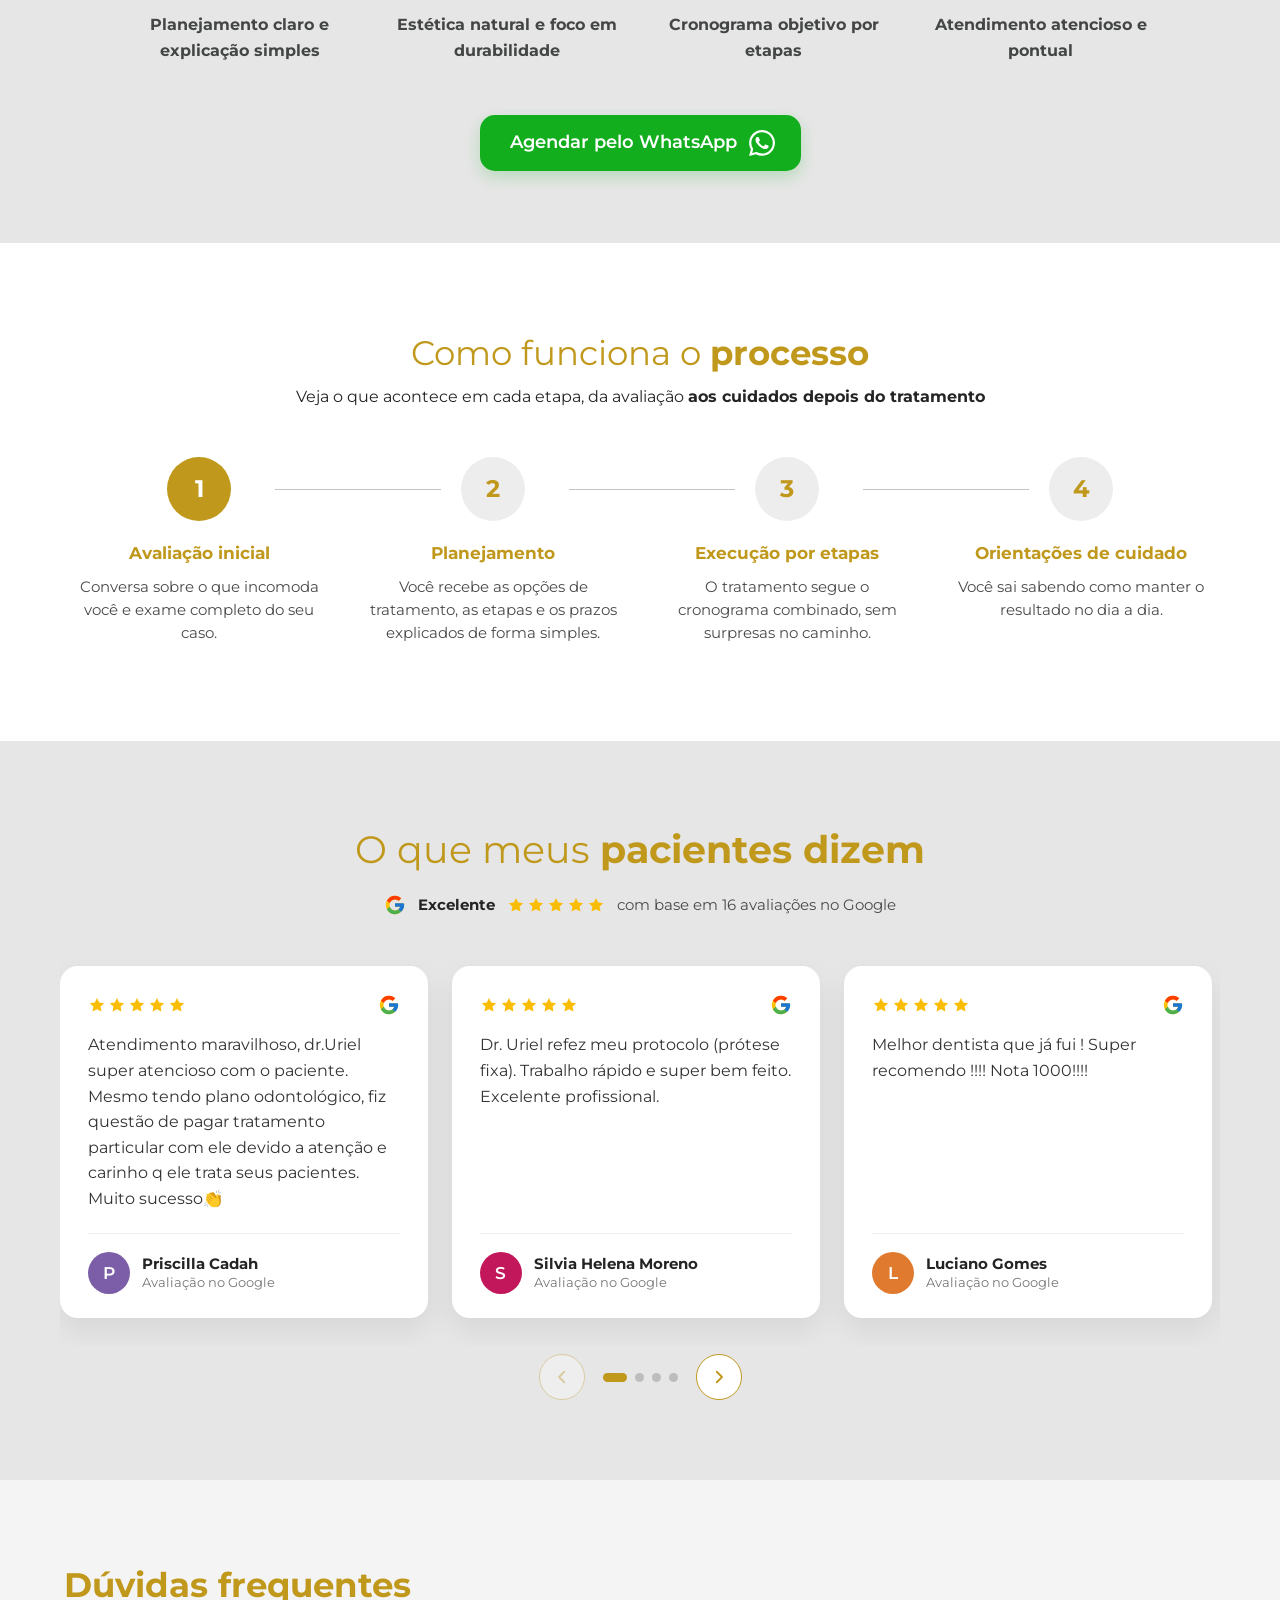
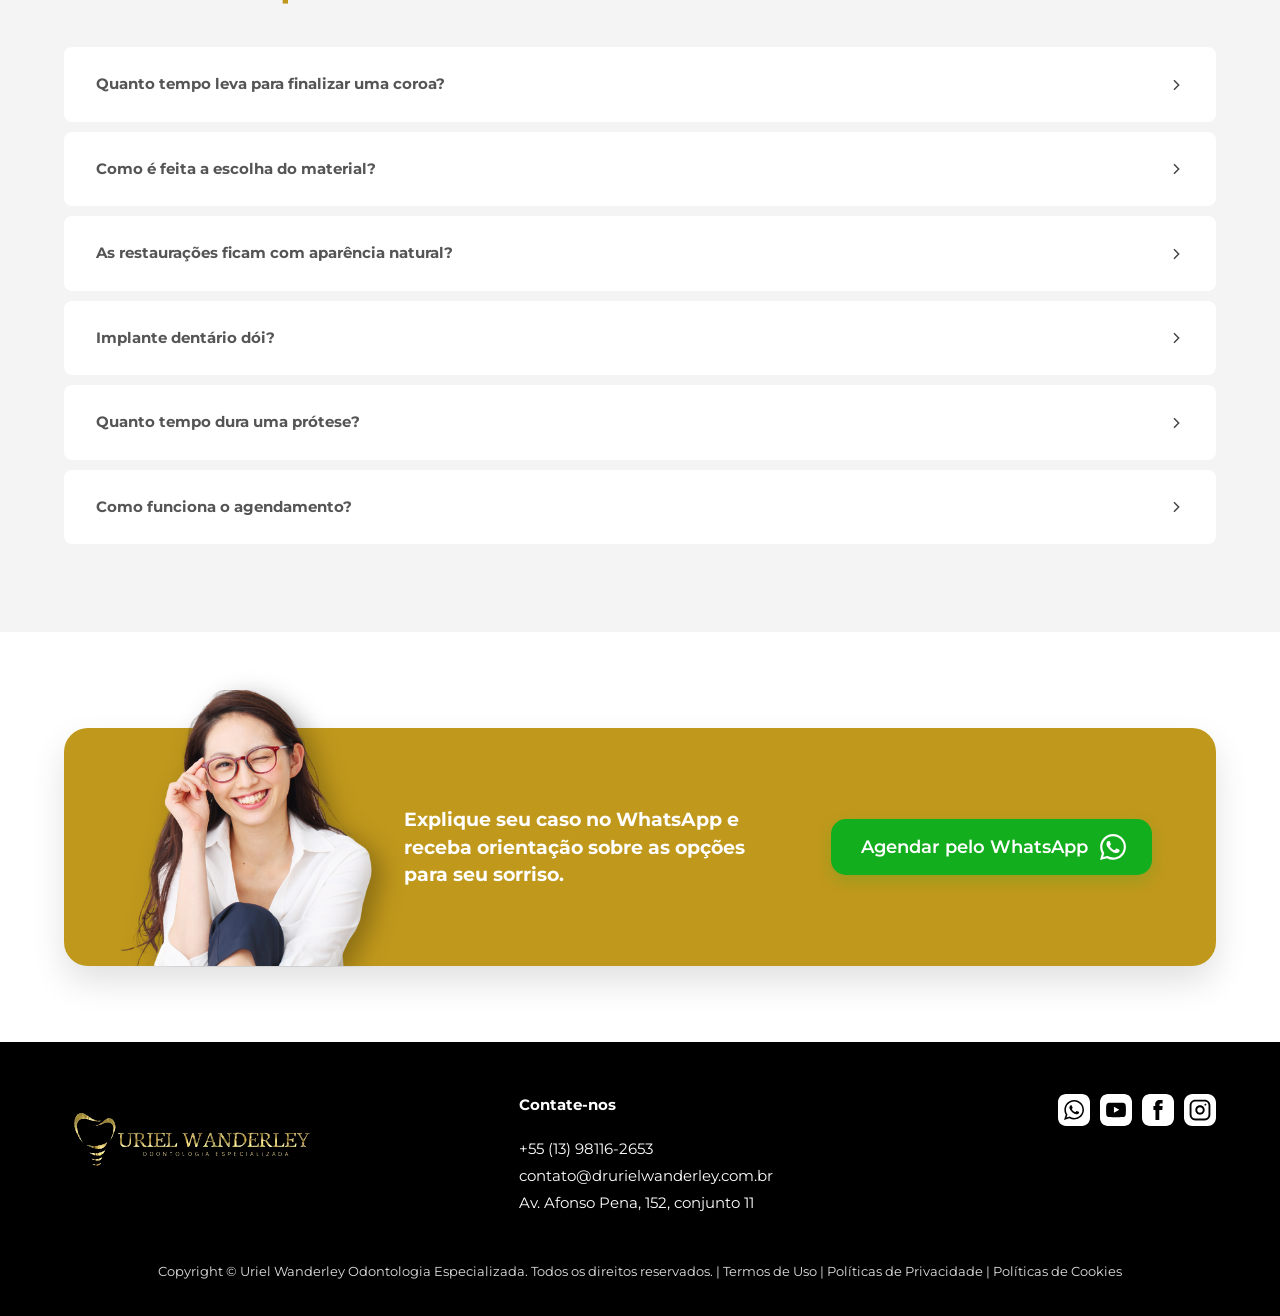
==== commit 22ab8cf4: "previa: foto do sorriso sem corte e cartao do implante alinhado (fonte 3ec3d41) Co-Authored-By: Clau" ====
--- a/dentista-rev01/index.html
+++ b/dentista-rev01/index.html
@@ -21,7 +21,7 @@
   <link rel="preconnect" href="https://fonts.googleapis.com">
   <link rel="preconnect" href="https://fonts.gstatic.com" crossorigin>
   <link href="https://fonts.googleapis.com/css2?family=Montserrat:wght@300;400;500;600;700&display=swap" rel="stylesheet">
-  <link rel="preload" as="image" href="assets/hero-mulher-sorrindo.jpg" imagesrcset="assets/hero-mulher-sorrindo-760.jpg 760w, assets/hero-mulher-sorrindo.jpg 1400w" imagesizes="(max-width: 900px) 100vw, 52vw">
+  <link rel="preload" as="image" href="assets/hero-sorriso.jpg" imagesrcset="assets/hero-sorriso-760.jpg 760w, assets/hero-sorriso.jpg 1371w" imagesizes="(max-width: 900px) 100vw, 52vw">
 
   <style>
     /* ═══════════════════════════════════════════════════════════
@@ -94,14 +94,16 @@
     }
     .hero__foto {
       position: absolute; top: 0; right: 0; bottom: 0; width: 52%;
-      /* A foto tem fundo quase preto: as duas máscaras somem com as bordas
-         (esquerda e base) dentro do preto do topo, sem corte seco. */
-      -webkit-mask-image: linear-gradient(to right, transparent 0, #000 30%), linear-gradient(to top, transparent 0, #000 22%);
+      /* A foto já vem com preenchimento preto nas quatro bordas e o cabelo e o
+         pescoço dissolvidos nele (assets/hero-sorriso.jpg). Com "contain" ela
+         aparece inteira em qualquer tela, sem corte; as máscaras só suavizam a
+         passagem para o texto e para a seção de baixo. */
+      -webkit-mask-image: linear-gradient(to right, transparent 0, #000 20%), linear-gradient(to top, transparent 0, #000 12%);
       -webkit-mask-composite: source-in;
-              mask-image: linear-gradient(to right, transparent 0, #000 30%), linear-gradient(to top, transparent 0, #000 22%);
+              mask-image: linear-gradient(to right, transparent 0, #000 20%), linear-gradient(to top, transparent 0, #000 12%);
               mask-composite: intersect;
     }
-    .hero__foto img { width: 100%; height: 100%; object-fit: cover; object-position: 50% 18%; }
+    .hero__foto img { width: 100%; height: 100%; object-fit: contain; object-position: 80% 50%; }
     .hero__wrap { position: relative; z-index: 1; padding-top: 56px; padding-bottom: 72px; }
     .hero__texto { max-width: 600px; }
     .hero__logo { width: 260px; height: auto; margin-bottom: clamp(48px, 9vh, 88px); }
@@ -118,9 +120,13 @@
 
     /* ═════════ 2. TRATAMENTOS ═════════ */
     .tratamentos { padding: 88px 0 80px; }
+    .tratamentos .wrap { max-width: 1280px; }
     .tratamentos .titulo-secao h2 { font-weight: 700; }
     .cards {
-      display: grid; grid-template-columns: repeat(4, 1fr); gap: 40px 32px;
+      display: grid; gap: 40px 28px;
+      /* O implante tem o texto mais longo: a coluna dele é mais larga para o
+         texto não virar uma tira alta ao lado dos outros três. */
+      grid-template-columns: repeat(3, minmax(0, 1fr)) minmax(0, 1.4fr);
     }
     .card { text-align: center; }
     .card__icone {
@@ -130,6 +136,7 @@
     .card__icone img, .card__icone svg { width: 34px; height: 34px; }
     .card h3 { font-size: 17px; font-weight: 700; color: var(--titulo); margin-bottom: 12px; }
     .card p { font-size: 15.5px; line-height: 1.55; color: var(--texto); max-width: 260px; margin: 0 auto; }
+    .card--largo p { max-width: 360px; }
 
     /* ═════════ 3. DIFERENCIAIS ═════════ */
     .diferenciais { background: var(--cinza-secao); padding: 80px 0 72px; }
@@ -293,11 +300,11 @@
       .hero__sub { margin-left: auto; margin-right: auto; }
       .hero__acoes { justify-content: center; flex-direction: column; gap: 18px; }
       .hero__foto {
-        position: relative; width: 100%; height: min(100vw, 460px); margin-top: 8px;
+        position: relative; width: 100%; height: min(118vw, 520px); margin-top: 8px;
         -webkit-mask-image: linear-gradient(to bottom, transparent 0, #000 16%, #000 80%, transparent 100%);
                 mask-image: linear-gradient(to bottom, transparent 0, #000 16%, #000 80%, transparent 100%);
       }
-      .hero__foto img { object-position: 50% 12%; }
+      .hero__foto img { object-fit: cover; object-position: 50% 45%; }
       .cards, .dif-lista { grid-template-columns: repeat(2, 1fr); }
       .passos { grid-template-columns: repeat(2, 1fr); row-gap: 44px; }
       .passo:nth-child(3)::before { display: none; }
@@ -357,9 +364,9 @@
   <!-- ═════════ 1. TOPO ═════════ -->
   <header class="hero">
     <div class="hero__foto" aria-hidden="true">
-      <img src="assets/hero-mulher-sorrindo.jpg"
-           srcset="assets/hero-mulher-sorrindo-760.jpg 760w, assets/hero-mulher-sorrindo.jpg 1400w"
-           sizes="(max-width: 900px) 100vw, 52vw" width="1400" height="2100" alt="" fetchpriority="high">
+      <img src="assets/hero-sorriso.jpg"
+           srcset="assets/hero-sorriso-760.jpg 760w, assets/hero-sorriso.jpg 1371w"
+           sizes="(max-width: 900px) 100vw, 52vw" width="1371" height="1706" alt="" fetchpriority="high">
     </div>
     <div class="wrap hero__wrap">
       <div class="hero__texto">
@@ -398,14 +405,16 @@
             <h3>Restaurações</h3>
             <p>Restaurações precisas e estéticas que integram cor e forma ao seu sorriso.</p>
           </article>
-          <article class="card">
+          <article class="card card--largo">
             <div class="card__icone">
-              <!-- Implante: coroa, pilar e parafuso, no mesmo traço dourado dos outros ícones -->
-              <svg viewBox="0 0 64 64" fill="none" stroke="currentColor" stroke-width="2.4" stroke-linecap="round" stroke-linejoin="round" aria-hidden="true">
-                <path d="M21 6c-5.5 0-8.6 4.4-7.6 9.6.9 4.4 4.3 7.4 8.6 7.4h20c4.3 0 7.7-3 8.6-7.4C51.6 10.4 48.5 6 43 6c-4.2 0-6.4 2.2-11 2.2S25.2 6 21 6z"/>
-                <path d="M26 23v6h12v-6"/>
-                <path d="M25.5 29h13l-2 22-4.5 7-4.5-7z"/>
-                <path d="M24.8 34.5l14.4-1.8M25.3 40.3l13.4-1.8M25.9 46.1l12.2-1.6"/>
+              <!-- Implante: coroa, pilar, linha da gengiva e parafuso. Ocupa a mesma altura
+                   dos outros ícones e termina na mesma linha de base deles. -->
+              <svg viewBox="3 3 58 59" fill="none" stroke="currentColor" stroke-width="2.2" stroke-linecap="round" stroke-linejoin="round" aria-hidden="true">
+                <path d="M21.5 4.5c-5.4 0-8.4 4.2-7.4 9.2.8 4.2 4.1 7.3 8.3 7.3h19.2c4.2 0 7.5-3.1 8.3-7.3 1-5-2-9.2-7.4-9.2-4 0-6.1 2.1-10.5 2.1s-6.5-2.1-10.5-2.1z"/>
+                <path d="M25.5 21l1.6 6h9.8l1.6-6"/>
+                <path d="M6 31.5c5.5 0 9-2.5 15-2.5h22c6 0 9.5 2.5 15 2.5"/>
+                <path d="M25 27h14l-1.6 27.5L32 61l-5.4-6.5z"/>
+                <path d="M24.8 34l14.6-2.2M25.2 40.6l13.8-2.1M25.6 47.2l12.9-2"/>
               </svg>
             </div>
             <h3>Implante dentário</h3>
